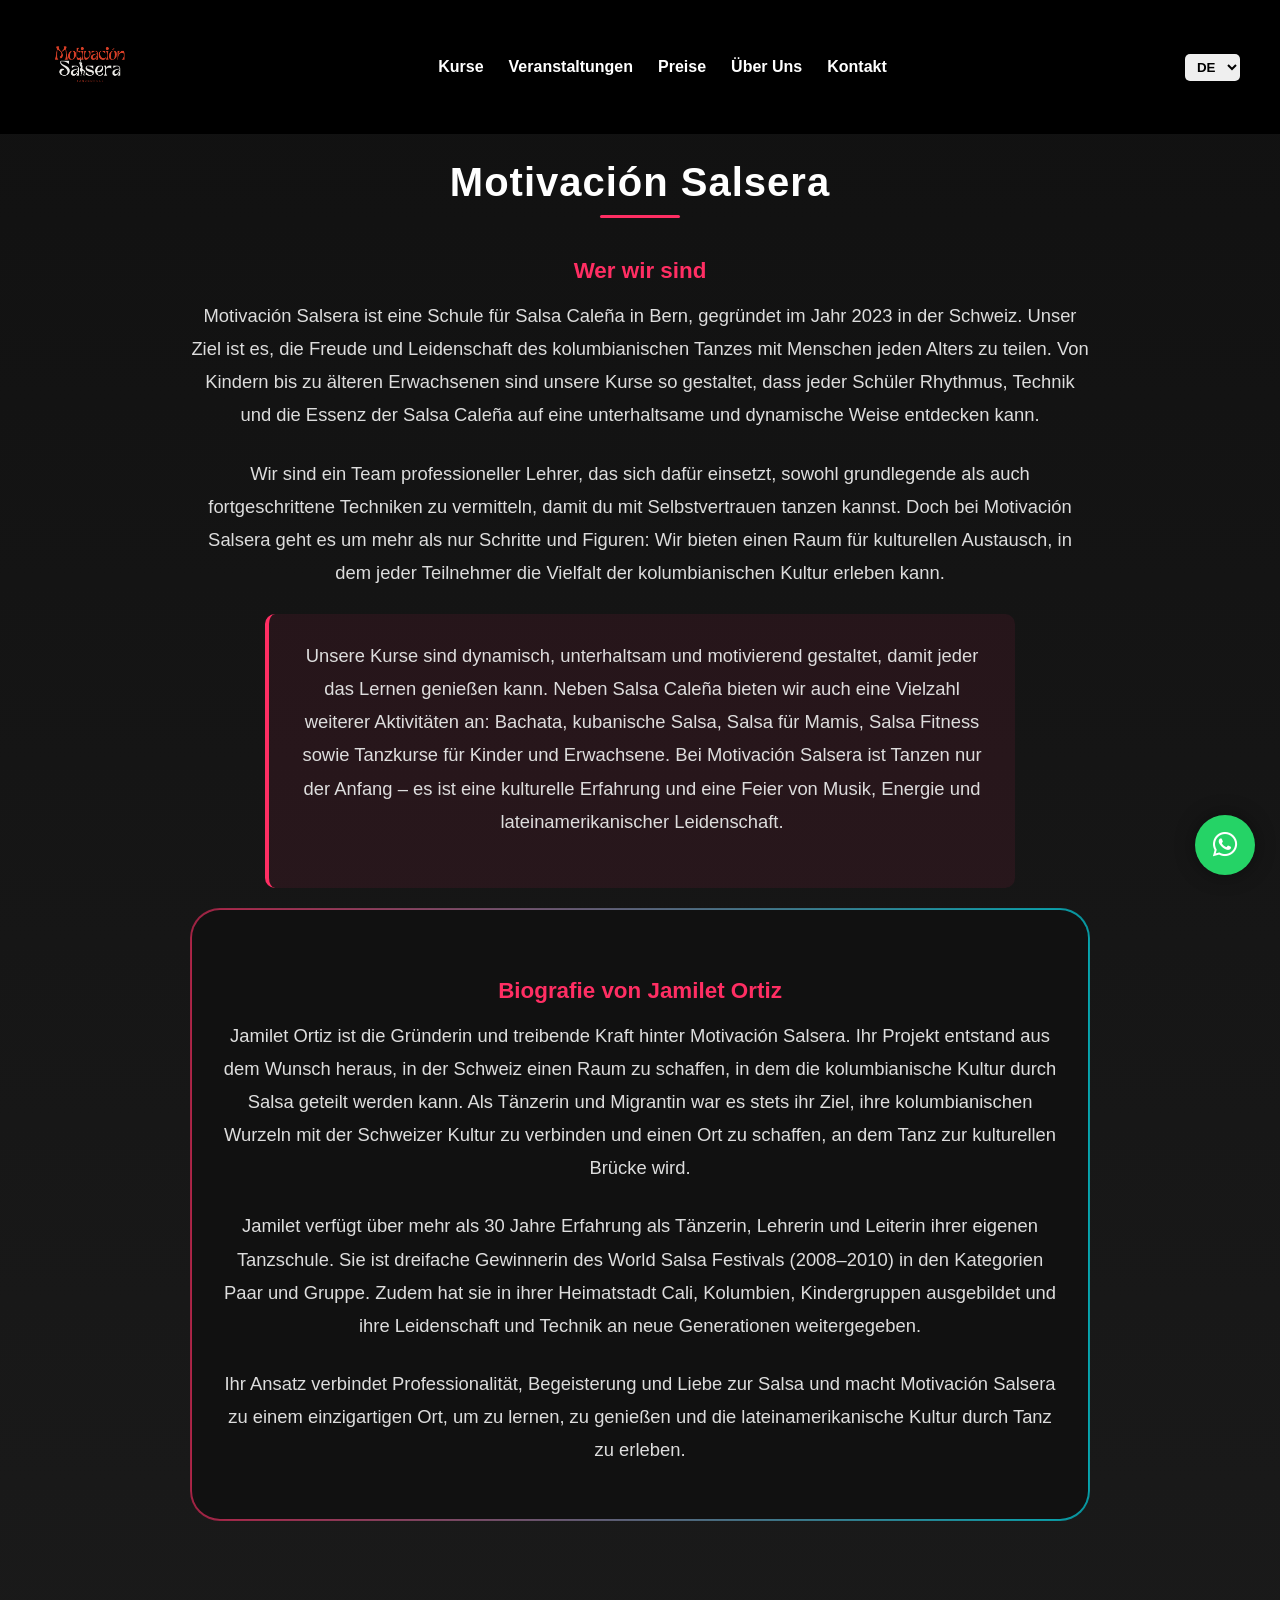
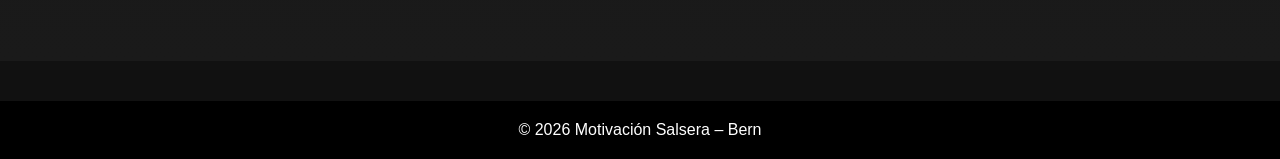
==== about.html @ 29dd73d4 "updates" ====
<!DOCTYPE html>
<html lang="de">

<head>
    <meta charset="UTF-8">
    <meta name="viewport" content="width=device-width, initial-scale=1.0">
    <title>Motivación Salsera | Kolumbianische Salsa in Bern</title>
    <link rel="stylesheet" href="style.css">
    <script defer src="script.js"></script>
    <link href="https://cdnjs.cloudflare.com/ajax/libs/font-awesome/6.5.0/css/all.min.css" rel="stylesheet">
</head>

<body>

    <!-- HEADER / NAVBAR -->
    <header>
        <nav class="navbar">
            <a href="index.html" class="logo">
                <img src="assets/logo.png" alt="Motivación Salsera Logo">
            </a>

            <ul class="nav-links" id="navLinks">
                <li><a href="lessons.html" data-de="Kurse" data-es="Clases">Kurse</a></li>
                <li><a href="events.html" data-de="Veranstaltungen" data-es="Eventos">Veranstaltungen</a></li>
                <li><a href="prices.html" data-de="Preise" data-es="Precios">Preise</a></li>
                <li><a href="about.html" data-de="Über Uns" data-es="Sobre Nosotros">Über Uns</a></li>
                <li><a href="contact.html" data-de="Kontakt" data-es="Contacto">Kontakt</a></li>
                <li class="mobile-lang">
                    <select id="languageSwitcherMobile">
                        <option value="de">DE</option>
                        <option value="es">ES</option>
                    </select>
                </li>
            </ul>

            <div class="nav-right">
                <!-- Desktop Language Switcher -->
                <select id="languageSwitcherDesktop" class="desktop-lang">
                    <option value="de">DE</option>
                    <option value="es">ES</option>
                </select>
                <div class="hamburger" id="hamburger">
                    <span></span>
                    <span></span>
                    <span></span>
                </div>
            </div>
        </nav>
    </header>

    <!-- ABOUT SECTION -->
    <section id="about" class="about-section reveal">
        <div class="about-container">
            <h2 data-de="Motivación Salsera" data-es="Motivación Salsera">
                Motivación Salsera
            </h2>
            <div class="about-line"></div>

            <h3 data-de="Wer wir sind" data-es="Quiénes somos">
                Wer wir sind
            </h3>

            <p data-de="Motivación Salsera ist eine Schule für Salsa Caleña in Bern, gegründet im Jahr 2023 in der Schweiz. Unser Ziel ist es, die Freude und Leidenschaft des kolumbianischen Tanzes mit Menschen jeden Alters zu teilen. Von Kindern bis zu älteren Erwachsenen sind unsere Kurse so gestaltet, dass jeder Schüler Rhythmus, Technik und die Essenz der Salsa Caleña auf eine unterhaltsame und dynamische Weise entdecken kann."
                data-es="Motivación Salsera es una escuela de salsa caleña ubicada en Berna, desde 2023 en Suiza, dedicada a compartir la alegría y la pasión del baile colombiano con personas de todas las edades. Desde niños hasta adultos mayores, nuestras clases están diseñadas para que cada alumno descubra el ritmo, la técnica y la esencia de la salsa caleña de manera divertida y dinámica.">
                Motivación Salsera ist eine Schule für Salsa Caleña in Bern, gegründet im Jahr 2023 in der Schweiz.
                Unser Ziel ist es, die Freude und Leidenschaft des kolumbianischen Tanzes mit Menschen jeden Alters zu
                teilen. Von Kindern bis zu älteren Erwachsenen sind unsere Kurse so gestaltet, dass jeder Schüler
                Rhythmus, Technik und die Essenz der Salsa Caleña auf eine unterhaltsame und dynamische Weise entdecken
                kann.
            </p>

            <p data-de="Wir sind ein Team professioneller Lehrer, das sich dafür einsetzt, sowohl grundlegende als auch fortgeschrittene Techniken zu vermitteln, damit du mit Selbstvertrauen tanzen kannst. Doch bei Motivación Salsera geht es um mehr als nur Schritte und Figuren: Wir bieten einen Raum für kulturellen Austausch, in dem jeder Teilnehmer die Vielfalt der kolumbianischen Kultur erleben kann."
                data-es="Somos un equipo de profesores profesionales, comprometidos con enseñar los fundamentos básicos y avanzados necesarios para bailar salsa con confianza. Pero en Motivación Salsera no solo enseñamos pasos y figuras: ofrecemos un espacio de interacción cultural, donde cada estudiante puede conocer y experimentar un poco de la riqueza de la cultura colombiana.">
                Wir sind ein Team professioneller Lehrer, das sich dafür einsetzt, sowohl grundlegende als auch
                fortgeschrittene Techniken zu vermitteln, damit du mit Selbstvertrauen tanzen kannst. Doch bei
                Motivación Salsera geht es um mehr als nur Schritte und Figuren: Wir bieten einen Raum für kulturellen
                Austausch, in dem jeder Teilnehmer die Vielfalt der kolumbianischen Kultur erleben kann.
            </p>

            <div class="culture-statement">

                <p data-de="Unsere Kurse sind dynamisch, unterhaltsam und motivierend gestaltet, damit jeder das Lernen genießen kann. Neben Salsa Caleña bieten wir auch eine Vielzahl weiterer Aktivitäten an: Bachata, kubanische Salsa, Salsa für Mamis, Salsa Fitness sowie Tanzkurse für Kinder und Erwachsene. Bei Motivación Salsera ist Tanzen nur der Anfang – es ist eine kulturelle Erfahrung und eine Feier von Musik, Energie und lateinamerikanischer Leidenschaft."
                    data-es="Nuestras clases son dinámicas, entretenidas y motivadoras, pensadas para que cada persona disfrute aprendiendo este maravilloso estilo. Además de salsa caleña, ofrecemos una amplia variedad de actividades: bachata, salsa cubana, salsa para mamis, salsa fitness y baile para niños y adultos. En Motivación Salsera, el baile es solo el comienzo: es una experiencia cultural y una celebración de la música, la energía y la pasión latina.">
                    Unsere Kurse sind dynamisch, unterhaltsam und motivierend gestaltet, damit jeder das Lernen genießen
                    kann. Neben Salsa Caleña bieten wir auch eine Vielzahl weiterer Aktivitäten an: Bachata, kubanische
                    Salsa, Salsa für Mamis, Salsa Fitness sowie Tanzkurse für Kinder und Erwachsene. Bei Motivación
                    Salsera ist Tanzen nur der Anfang – es ist eine kulturelle Erfahrung und eine Feier von Musik,
                    Energie und lateinamerikanischer Leidenschaft.
                </p>
            </div>

            <div class="bio-card">

                <h3 data-de="Biografie von Jamilet Ortiz" data-es="Biografía de Jamilet Ortiz">
                    Biografie von Jamilet Ortiz
                </h3>

                <p data-de="Jamilet Ortiz ist die Gründerin und treibende Kraft hinter Motivación Salsera. Ihr Projekt entstand aus dem Wunsch heraus, in der Schweiz einen Raum zu schaffen, in dem die kolumbianische Kultur durch Salsa geteilt werden kann. Als Tänzerin und Migrantin war es stets ihr Ziel, ihre kolumbianischen Wurzeln mit der Schweizer Kultur zu verbinden und einen Ort zu schaffen, an dem Tanz zur kulturellen Brücke wird."
                    data-es="Jamilet Ortiz es la fundadora e impulsora de Motivación Salsera, un proyecto que nació con el deseo de crear un espacio en Suiza donde se pudiera compartir la riqueza de la cultura colombiana a través de la salsa. Como bailarina e inmigrante, su objetivo siempre ha sido conectar y fusionar sus raíces colombianas con la cultura suiza, ofreciendo un lugar donde el baile se convierte en puente cultural.">
                    Jamilet Ortiz ist die Gründerin und treibende Kraft hinter Motivación Salsera. Ihr Projekt entstand
                    aus dem Wunsch heraus, in der Schweiz einen Raum zu schaffen, in dem die kolumbianische Kultur durch
                    Salsa geteilt werden kann. Als Tänzerin und Migrantin war es stets ihr Ziel, ihre kolumbianischen
                    Wurzeln mit der Schweizer Kultur zu verbinden und einen Ort zu schaffen, an dem Tanz zur kulturellen
                    Brücke wird.
                </p>

                <p data-de="Jamilet verfügt über mehr als 30 Jahre Erfahrung als Tänzerin, Lehrerin und Leiterin ihrer eigenen Tanzschule. Sie ist dreifache Gewinnerin des World Salsa Festivals (2008–2010) in den Kategorien Paar und Gruppe. Zudem hat sie in ihrer Heimatstadt Cali, Kolumbien, Kindergruppen ausgebildet und ihre Leidenschaft und Technik an neue Generationen weitergegeben."
                    data-es="Jamilet cuenta con más de 30 años de experiencia como bailarina, profesora y directora de su propia escuela de salsa. Es triple campeona del Festival Mundial de Salsa (2008-2010) en las categorías de pareja y grupal. Su trayectoria también incluye la formación de grupos infantiles en su ciudad natal, Cali, Colombia, donde ha compartido su pasión y técnica con nuevas generaciones de bailarines.">
                    Jamilet verfügt über mehr als 30 Jahre Erfahrung als Tänzerin, Lehrerin und Leiterin ihrer eigenen
                    Tanzschule. Sie ist dreifache Gewinnerin des World Salsa Festivals (2008–2010) in den Kategorien
                    Paar und Gruppe. Zudem hat sie in ihrer Heimatstadt Cali, Kolumbien, Kindergruppen ausgebildet und
                    ihre Leidenschaft und Technik an neue Generationen weitergegeben.
                </p>

                <p data-de="Ihr Ansatz verbindet Professionalität, Begeisterung und Liebe zur Salsa und macht Motivación Salsera zu einem einzigartigen Ort, um zu lernen, zu genießen und die lateinamerikanische Kultur durch Tanz zu erleben."
                    data-es="Su enfoque combina profesionalismo, entusiasmo y amor por la salsa, haciendo de Motivación Salsera un espacio único para aprender, disfrutar y vivir la cultura latina a través del baile.">
                    Ihr Ansatz verbindet Professionalität, Begeisterung und Liebe zur Salsa und macht Motivación Salsera
                    zu einem einzigartigen Ort, um zu lernen, zu genießen und die lateinamerikanische Kultur durch Tanz
                    zu erleben.
                </p>
            </div>
        </div>
    </section>


    <footer>
        <p>© <span id="year"></span> Motivación Salsera – Bern</p>
    </footer>

    <a href="https://wa.me/41790000000" class="floating-whatsapp" target="_blank">
        <i class="fab fa-whatsapp"></i>
    </a>

</body>

</html>
---- style.css ----
/* ============================
   RESET & BASE
============================ */
* {
    margin: 0;
    padding: 0;
    box-sizing: border-box;
    font-family: 'Arial', sans-serif;
}

html {
    scroll-behavior: smooth;
    overflow-x: hidden;
}

body {
    background: #111;
    color: white;
    overflow-x: hidden;
    /* prevent horizontal scroll */
}

/* ============================
   NAVBAR
============================ */
.navbar {
    display: flex;
    justify-content: space-between;
    align-items: center;
    padding: 15px 40px;
    background: black;
    position: fixed;
    width: 100%;
    z-index: 1000;
}

.logo img {
    height: 100px;
}

.nav-links {
    list-style: none;
    display: flex;
    /* desktop */
    gap: 25px;
}

.nav-links a {
    text-decoration: none;
    color: white;
    font-weight: bold;
    transition: 0.3s;
}

.nav-links a:hover {
    color: #ff2e63;
}

.mobile-lang select {
    background: #ff2e63;
    color: white;
    cursor: pointer;
}

/* Desktop visible */
.desktop-lang {
    padding: 5px 8px;
    border-radius: 5px;
    border: none;
    font-weight: bold;
}

/* Hide mobile language on desktop */
.mobile-lang {
    display: none;
}

/* Hamburger menu */
.hamburger {
    display: none;
    flex-direction: column;
    gap: 6px;
    cursor: pointer;
}

.hamburger span {
    width: 25px;
    height: 3px;
    background: white;
    transition: 0.4s;
}

.hamburger.active span:nth-child(1) {
    transform: rotate(45deg) translate(5px, 5px);
}

.hamburger.active span:nth-child(2) {
    opacity: 0;
}

.hamburger.active span:nth-child(3) {
    transform: rotate(-45deg) translate(6px, -6px);
}

/* ============================
   HERO SECTION
============================ */
.hero {
    position: relative;
    min-height: 100vh;
    display: flex;
    flex-direction: column;
    justify-content: center;
    align-items: center;
    text-align: center;
    padding-top: 60px;
    /* navbar space */
}

.hero-video {
    position: absolute;
    top: 50%;
    left: 50%;
    min-width: 100%;
    min-height: 100%;
    height: 120vh;
    width: auto;
    transform: translate(-50%, -50%);
    z-index: -1;
    filter: brightness(0.5);
}

.hero-text-top {
    font-weight: bold;
    text-shadow: 0 0 10px black;
    width: 90%;
    font-size: 2rem;
    margin-bottom: 30px;
}

.hero .btn {
    margin-bottom: 220px;
    background: #ff2e63;
    color: white;
    padding: 12px 30px;
    border-radius: 30px;
    text-decoration: none;
    font-weight: bold;
    transition: 0.3s;
}

.hero .btn:hover {
    background: #ff0040;
}

/* ============================
   SECTIONS & CONTENT
============================ */
.section {
    padding: 100px 20px;
    text-align: center;
}

.dark {
    background: #1c1c1c;
}

.section-content {
    max-width: 900px;
    margin: 60px auto;
    padding: 80px 20px;
    text-align: center;
}

/* ============================
   COURSE CARDS
============================ */
.course-cards {
    display: flex;
    flex-wrap: wrap;
    justify-content: center;
    gap: 30px;
    margin-top: 30px;
}

.course-card {
    background: #1c1c1c;
    padding: 20px;
    border-radius: 15px;
    width: 220px;
    display: flex;
    flex-direction: column;
    align-items: center;
    gap: 15px;
    transition: 0.4s;
    cursor: pointer;
    text-decoration: none;

}

.course-card.active {
    transform: translateY(-5px);
    box-shadow: 0 0 20px #ff2e63, 0 0 40px rgba(255, 46, 99, 0.5);
}

.course-card i {
    color: #ff2e63;
}

.course-description {
    margin-top: 40px;
    font-size: 1.1rem;
    line-height: 1.6;
    color: #ddd;
}
/* Glow animation */
@keyframes glow {
    0%, 33.33%, 100% {
        box-shadow: 0 0 0px #ff2e63, 0 0 0px rgba(255, 46, 99, 0);
        transform: translateY(0);
    }
    16.66% {
        box-shadow: 0 0 20px #ff2e63, 0 0 40px rgba(255, 46, 99, 0.5);
        transform: translateY(-5px);
    }
}

/* Apply glow to all cards */
.course-card {
    animation: glow 9s infinite; /* 3 cards × 3s per glow */
}

/* Stagger the animation for each card */
.course-card:nth-child(1) {
    animation-delay: 0s;
}

.course-card:nth-child(2) {
    animation-delay: 3s;
}

.course-card:nth-child(3) {
    animation-delay: 6s;
}

/* Apply glow to all cards */
.course-card {
    animation: glow 5s infinite;
}

/* Stagger the animation for each card */
.course-card:nth-child(1) {
    animation-delay: 0s;
}

.course-card:nth-child(2) {
    animation-delay: 1.5s;
}

.course-card:nth-child(3) {
    animation-delay: 3s;
}
/* ============================
   FLYER MODAL
============================ */
#workshops h2 {
    margin-bottom: 40px;
}

.flyer-container {
    margin-bottom: 30px;
}

.flyer {
    width: 300px;
    max-width: 90%;
    border-radius: 10px;
    cursor: pointer;
    transition: 0.4s;
    box-shadow: 0 10px 30px rgba(0, 0, 0, 0.5);
}

.flyer:hover {
    transform: scale(1.05);
    box-shadow: 0 0 25px #ff2e63, 0 0 50px rgba(255, 46, 99, 0.6);
}

.flyer-modal {
    display: none;
    position: fixed;
    z-index: 2000;
    top: 0;
    left: 0;
    width: 100%;
    height: 100%;
    background: rgba(0, 0, 0, 0.9);
    padding-top: 60px;
}

.modal-content {
    margin: auto;
    display: block;
    max-width: 80%;
    max-height: 80vh;
    border-radius: 10px;
}

.close-modal {
    position: absolute;
    top: 30px;
    right: 50px;
    color: white;
    font-size: 40px;
    cursor: pointer;
}

/* ============================
   GLOW BUTTON
============================ */
/* ============================
   GLOW BUTTON
============================ */
.glow-btn {
    background: #ff2e63;
    color: white;
    font-weight: bold;
    padding: 12px 30px;
    border-radius: 30px;
    text-decoration: none;
    display: inline-block;
    box-shadow: 0 0 10px #ff2e63;
    transition: 0.3s;
}

.glow-btn:hover {
    box-shadow: 0 0 20px #ff2e63, 0 0 30px #ff2e63;
    transform: translateY(-2px);
}



/* ============================
   ABOUT SECTION UPGRADE
============================ */

.about-section {
    background: linear-gradient(180deg, #111 0%, #1a1a1a 100%);
    padding: 120px 20px;
    margin: 40px auto;
}

.about-container {
    max-width: 900px;
    margin: 0 auto;
    text-align: center;
}

/* Main title */
.about-section h2 {
    font-size: 2.5rem;
    margin-bottom: 10px;
    letter-spacing: 1px;
}

/* Subtitle */
.about-section h3 {
    font-size: 1.4rem;
    margin: 40px 0 15px;
    color: #ff2e63;
}

/* Divider line */
.about-line {
    width: 80px;
    height: 3px;
    background: #ff2e63;
    margin: 0 auto 40px auto;
    border-radius: 3px;
}

/* Paragraphs */
.about-section p {
    font-size: 1.15rem;
    line-height: 1.8;
    color: #ddd;
    margin-bottom: 25px;
}

/* Highlight box (culture / important text) */
.culture-statement {
    background: rgba(255, 46, 99, 0.08);
    border-left: 4px solid #ff2e63;
    padding: 25px 30px;
    border-radius: 10px;
    font-size: 1.2rem;
    line-height: 1.6;
    color: white;
    max-width: 750px;
    margin: 50px auto;
    transition: 0.3s ease;
}

.culture-statement:hover {
    background: rgba(255, 46, 99, 0.15);
    transform: translateY(-3px);
}


.bio-card {
    position: relative;
    background: #111;
    border-radius: 30px;
    margin: 20px auto;
    padding: 30px;
    overflow: hidden;
    z-index: 1;
    color: white;
    transition: transform 0.3s ease;
}

.bio-card::before {
    content: "";
    position: absolute;
    top: -2px;
    left: -2px;
    right: -2px;
    bottom: -2px;
    background: linear-gradient(
        270deg,
        #ff2e63,
        #ff0040,
        #ff8c00,
        #00f0ff,
        #ff2e63
    );
    background-size: 400% 400%;
    z-index: -1;
    border-radius: 32px;
    filter: blur(8px);
    animation: glowMove 4s linear infinite;
}

.bio-card::after {
    content: "";
    position: absolute;
    top: 2px;
    left: 2px;
    right: 2px;
    bottom: 2px;
    background: #111;
    border-radius: 28px;
    z-index: 0;
}

/* Inner content stays on top */
.bio-card > * {
    position: relative;
    z-index: 1;
}

@keyframes glowMove {
    0% { background-position: 0% 50%; }
    50% { background-position: 100% 50%; }
    100% { background-position: 0% 50%; }
}

.bio-card:hover {
    transform: translateY(-3px);
}

/* Inner fill */
.bio-card::after::after {
    content: "";
    position: absolute;
    inset: 2px;
    border-radius: 30px;
    background: #111;
}

/* Animation */
@keyframes glowMove {
    0% { background-position: 0% 50%; }
    100% { background-position: 400% 50%; }
}



.about-line {
    width: 80px;
    height: 3px;
    background: #ff2e63;
    margin: 0 auto 40px auto;
    border-radius: 3px;
}

.about-text {
    font-size: 1.15rem;
    line-height: 1.8;
    color: #ddd;
    margin-bottom: 50px;
}

/* Culture statement highlight */
.culture-statement {
    background: rgba(255, 46, 99, 0.08);
    border-left: 4px solid #ff2e63;
    padding: 25px 30px;
    border-radius: 10px;
    font-size: 1.2rem;
    font-weight: 500;
    line-height: 1.6;
    color: white;
    max-width: 750px;
    margin: 0 auto;
    transition: 0.3s ease;
}

.culture-statement:hover {
    background: rgba(255, 46, 99, 0.15);
    transform: translateY(-3px);
}

/* ============================
   SOCIAL & WHATSAPP
============================ */
.social-contact {
    display: flex;
    flex-wrap: wrap;
    justify-content: center;
    align-items: center;
    gap: 20px 40px;
    margin: 40px auto;
    text-align: center;
}

.social-contact p {
    font-size: 1.1rem;
    font-weight: 500;
    color: #ff2e63;
    margin: 0;
}

.social-contact a.big-icon {
    font-size: 40px;
    display: flex;
    align-items: center;
    justify-content: center;
    width: 60px;
    height: 60px;
    border-radius: 50%;
    text-decoration: none;
    transition: 0.3s;
}

.social-contact a.whatsapp.big-icon {
    background: #25D366;
    color: white;
}

.social-contact a.instagram.big-icon {
    background: #E1306C;
    color: white;
}

.social-contact a.big-icon:hover {
    transform: scale(1.2);
}

.floating-whatsapp {
    position: fixed;
    bottom: 25px;
    right: 25px;
    background: #25D366;
    color: white;
    font-size: 28px;
    width: 60px;
    height: 60px;
    border-radius: 50%;
    display: flex;
    justify-content: center;
    align-items: center;
    text-decoration: none;
    box-shadow: 0 0 20px rgba(0, 0, 0, 0.4);
    z-index: 3000;
    transition: 0.3s;
}

.floating-whatsapp:hover {
    transform: scale(1.1);
    box-shadow: 0 0 25px #25D366;
}

/* ============================
   FOOTER
============================ */
footer {
    padding: 20px;
    text-align: center;
    background: black;
}

/* ============================
   NAV RIGHT (DESKTOP DEFAULT)
============================ */
.nav-right {
    display: flex;
    align-items: center;
    gap: 15px;
}

#languageSwitcher {
    padding: 5px 8px;
    border-radius: 5px;
    border: none;
    font-weight: bold;
}

/* Hide mobile language item on desktop */
.mobile-lang {
    display: none;
    margin-top: 20px;
    text-align: center;
}

.mobile-lang select {
    padding: 8px 12px;
    border-radius: 6px;
    border: none;
    font-weight: bold;
}

/* ============================
   MOBILE MENU
============================ */
@media (max-width: 900px) {

    /* Navbar padding */
    .navbar {
        padding: 15px 20px;
    }

    /* Smaller logo */
    .logo img {
        height: 60px;
    }

    /* Show hamburger */
    .hamburger {
        display: flex;
        z-index: 1100;
    }

    .desktop-lang {
        display: none;
    }

    /* Show mobile language inside menu */
    .mobile-lang {
        display: block;
        margin-top: 20px;
        text-align: center;
    }

    /* Hide desktop nav links */
    .nav-links {
        display: none;
        flex-direction: column;
        width: 100%;
        background: black;
        position: fixed;
        top: 60px;
        left: 0;
        z-index: 1000;
        padding: 20px 0;
        max-height: calc(100vh - 60px);
        overflow-y: auto;
    }

    /* Show nav when active */
    .nav-links.active {
        display: flex;
    }

    /* Menu items */
    .nav-links li {
        padding: 15px 0;
        text-align: center;
        margin: 0;
    }

    /* Show mobile language switcher inside menu */
    .mobile-lang {
        display: block;
    }

    /* Slightly smaller select on mobile */
    .desktop-lang,
    .mobile-lang select {
        padding: 5px 8px;
        border-radius: 5px;
        border: none;
        font-weight: bold;
    }

    /* Adjust spacing right side */
    .nav-right {
        gap: 10px;
    }

    /* Hero text smaller (kept from your original mobile block) */
    .hero-text-top {
        font-size: 1.5rem;
    }
}

/* Smaller course cards for narrow screens */
@media (max-width: 800px) {
    .course-cards {
        flex-direction: column;
        align-items: center;
        gap: 20px;
    }

    .course-card {
        width: 80%;
    }
}

/* Social icons stacked on narrowest screens */
@media (max-width: 600px) {
    .social-contact {
        flex-direction: column;
        gap: 15px;
    }

    .social-contact a.big-icon {
        width: 50px;
        height: 50px;
        font-size: 30px;
    }
}


/* ============================
   PRICES PAGE
============================ */

/* Container for all course cards */
.cards-container {
    display: flex;
    flex-wrap: wrap;
    justify-content: center;
    gap: 30px;
    margin: 120px auto;
    max-width: 1200px;
}

/* Individual course cards */
.course-card {
    background: #1c1c1c;
    padding: 30px 20px;
    border-radius: 20px;
    width: 300px;
    transition: 0.4s;
    text-align: center;
    color: white;
    box-shadow: 0 0 10px rgba(255,46,99,0.2);
}

.course-card:hover {
    transform: translateY(-5px);
    box-shadow: 0 0 20px #ff2e63, 0 0 40px rgba(255,46,99,0.4);
}

/* Course titles */
.course-card h2 {
    font-size: 1.25rem;
    font-weight: bold;
    margin-bottom: 25px;
    color: #ff2e63;
}

/* Price list inside cards */
.price-list {
    display: flex;
    flex-direction: column;
    gap: 12px;
    text-align: left;
}

.price-item {
    font-size: 1rem;
    display: flex;
    justify-content: space-between;
    padding: 10px 15px;
    border-radius: 10px;
    background: rgba(255, 46, 99, 0.05);
    transition: 0.3s;
}

.price-item span {
    font-weight: 600;
}

.price-item:hover {
    background: rgba(255, 46, 99, 0.15);
    transform: translateX(3px);
}

/* Responsive adjustments */
@media (max-width: 800px) {
    .cards-container {
        flex-direction: column;
        align-items: center;
        gap: 20px;
    }

    .course-card {
        width: 90%;
    }
}
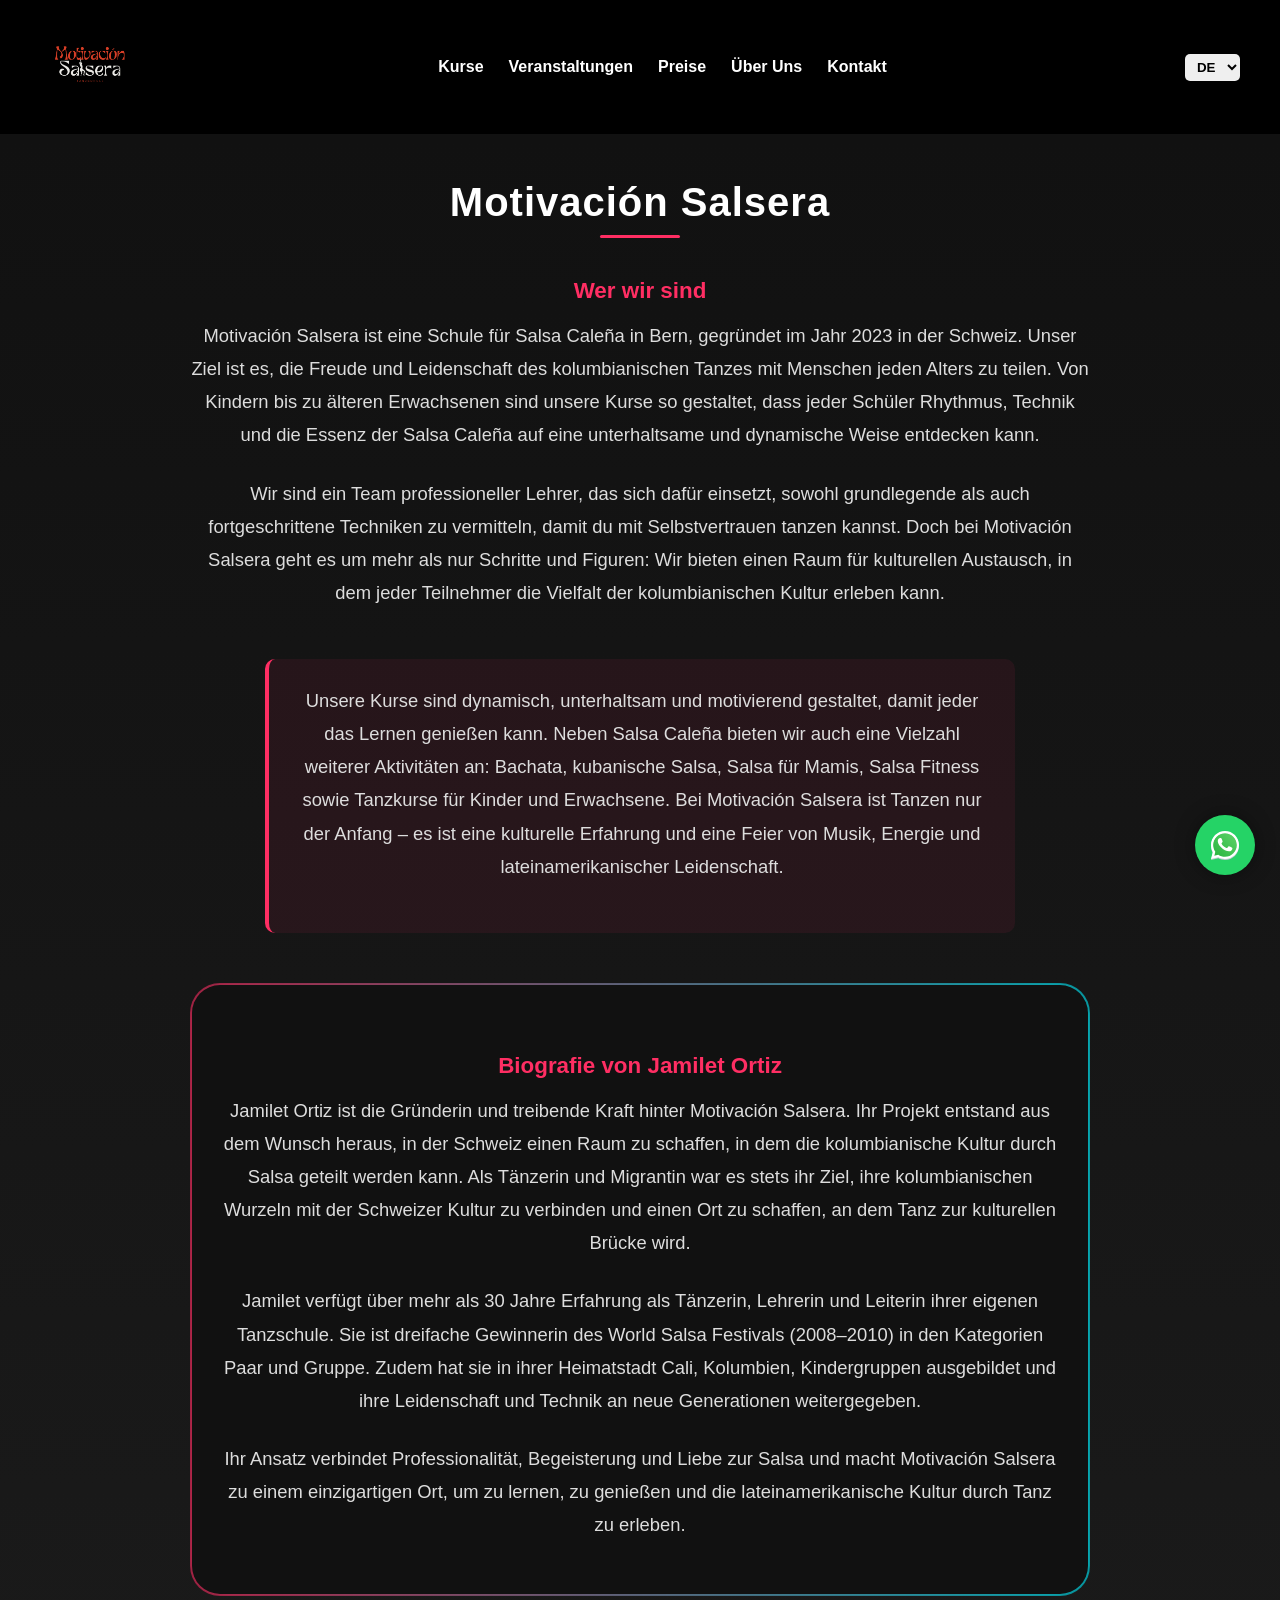
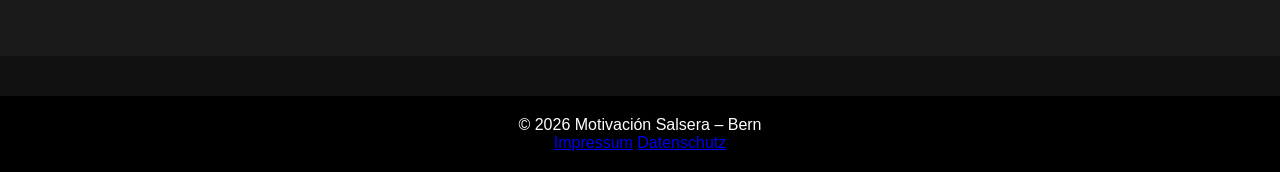
==== commit 084e4df6: "language improvements" ====
--- a/about.html
+++ b/about.html
@@ -7,7 +7,6 @@
     <title>Motivación Salsera | Kolumbianische Salsa in Bern</title>
     <link rel="stylesheet" href="style.css">
     <script defer src="script.js"></script>
-    <link href="https://cdnjs.cloudflare.com/ajax/libs/font-awesome/6.5.0/css/all.min.css" rel="stylesheet">
 </head>
 
 <body>
@@ -125,10 +124,20 @@
 
     <footer>
         <p>© <span id="year"></span> Motivación Salsera – Bern</p>
+        <p>
+            <a href="impressum.html" data-de="Impressum" data-es="Aviso legal">
+                Impressum
+            </a>
+            <a href="datenschutz.html" data-de="Datenschutz" data-es="Política de privacidad">
+                Datenschutz
+            </a>
+        </p>
+
     </footer>
 
-    <a href="https://wa.me/41790000000" class="floating-whatsapp" target="_blank">
-        <i class="fab fa-whatsapp"></i>
+    <a href="https://wa.me/41790000000" class="floating-whatsapp" target="_blank" rel="noopener noreferrer"
+        aria-label="WhatsApp">
+        <img src="assets/icons/whatsapp.svg" alt="">
     </a>
 
 </body>
--- a/style.css
+++ b/style.css
@@ -1,5 +1,22 @@
 /* ============================
-   RESET & BASE
+   1. VARIABLES
+============================ */
+:root {
+    --color-bg: #111;
+    --color-card: #1c1c1c;
+    --color-primary: #ff2e63;
+    --color-primary-hover: #ff0040;
+    --color-text: #fff;
+    --color-muted: #ddd;
+
+    --radius: 10px;
+    --radius-lg: 20px;
+
+    --transition: 0.3s ease;
+}
+
+/* ============================
+   2. RESET & BASE
 ============================ */
 * {
     margin: 0;
@@ -14,17 +31,18 @@
 }
 
 body {
-    background: #111;
-    color: white;
+    background: var(--color-bg);
+    color: var(--color-text);
     overflow-x: hidden;
-    /* prevent horizontal scroll */
-}
-
-/* ============================
-   NAVBAR
+    padding-top: 100px;
+}
+
+/* ============================
+   3. NAVBAR
 ============================ */
 .navbar {
     display: flex;
+    top: 0;
     justify-content: space-between;
     align-items: center;
     padding: 15px 40px;
@@ -41,28 +59,20 @@
 .nav-links {
     list-style: none;
     display: flex;
-    /* desktop */
     gap: 25px;
 }
 
 .nav-links a {
     text-decoration: none;
-    color: white;
+    color: var(--color-text);
     font-weight: bold;
-    transition: 0.3s;
+    transition: var(--transition);
 }
 
 .nav-links a:hover {
-    color: #ff2e63;
-}
-
-.mobile-lang select {
-    background: #ff2e63;
-    color: white;
-    cursor: pointer;
-}
-
-/* Desktop visible */
+    color: var(--color-primary);
+}
+
 .desktop-lang {
     padding: 5px 8px;
     border-radius: 5px;
@@ -70,17 +80,26 @@
     font-weight: bold;
 }
 
-/* Hide mobile language on desktop */
+.mobile-lang select,
+#languageSwitcher {
+    padding: 5px 8px;
+    border-radius: 5px;
+    border: none;
+    font-weight: bold;
+    cursor: pointer;
+}
+
 .mobile-lang {
     display: none;
 }
 
-/* Hamburger menu */
+/* Hamburger */
 .hamburger {
     display: none;
     flex-direction: column;
     gap: 6px;
     cursor: pointer;
+    z-index: 1100;
 }
 
 .hamburger span {
@@ -102,8 +121,14 @@
     transform: rotate(-45deg) translate(6px, -6px);
 }
 
-/* ============================
-   HERO SECTION
+.nav-right {
+    display: flex;
+    align-items: center;
+    gap: 15px;
+}
+
+/* ============================
+   4. HERO SECTION
 ============================ */
 .hero {
     position: relative;
@@ -114,7 +139,6 @@
     align-items: center;
     text-align: center;
     padding-top: 60px;
-    /* navbar space */
 }
 
 .hero-video {
@@ -140,29 +164,29 @@
 
 .hero .btn {
     margin-bottom: 220px;
-    background: #ff2e63;
-    color: white;
+    background: var(--color-primary);
+    color: var(--color-text);
     padding: 12px 30px;
     border-radius: 30px;
     text-decoration: none;
     font-weight: bold;
-    transition: 0.3s;
+    transition: var(--transition);
 }
 
 .hero .btn:hover {
-    background: #ff0040;
-}
-
-/* ============================
-   SECTIONS & CONTENT
+    background: var(--color-primary-hover);
+}
+
+/* ============================
+   5. SECTIONS & CONTENT
 ============================ */
 .section {
-    padding: 100px 20px;
+    padding: 60px 20px;
     text-align: center;
 }
 
 .dark {
-    background: #1c1c1c;
+    background: var(--color-card);
 }
 
 .section-content {
@@ -173,7 +197,7 @@
 }
 
 /* ============================
-   COURSE CARDS
+   6. COURSE CARDS
 ============================ */
 .course-cards {
     display: flex;
@@ -184,89 +208,196 @@
 }
 
 .course-card {
-    background: #1c1c1c;
+    background: var(--color-card);
     padding: 20px;
-    border-radius: 15px;
-    width: 220px;
+    border-radius: var(--radius-lg);
+    width: 300px;
     display: flex;
     flex-direction: column;
     align-items: center;
     gap: 15px;
-    transition: 0.4s;
+    text-align: center;
+    text-decoration: none;
+    color: var(--color-text);
+    transition: var(--transition);
     cursor: pointer;
-    text-decoration: none;
-
-}
-
+    box-shadow: 0 0 10px rgba(255, 46, 99, 0.2);
+    animation: glow 5s infinite;
+}
+
+.course-card:nth-child(1) {
+    animation-delay: 0s;
+}
+
+.course-card:nth-child(2) {
+    animation-delay: 1.5s;
+}
+
+.course-card:nth-child(3) {
+    animation-delay: 3s;
+}
+
+.course-card i {
+    color: var(--color-primary);
+}
+
+.course-card:hover,
 .course-card.active {
     transform: translateY(-5px);
-    box-shadow: 0 0 20px #ff2e63, 0 0 40px rgba(255, 46, 99, 0.5);
-}
-
-.course-card i {
-    color: #ff2e63;
+    box-shadow: 0 0 20px var(--color-primary), 0 0 40px rgba(255, 46, 99, 0.4);
 }
 
 .course-description {
     margin-top: 40px;
     font-size: 1.1rem;
     line-height: 1.6;
-    color: #ddd;
-}
+    color: var(--color-muted);
+}
+
 /* Glow animation */
 @keyframes glow {
-    0%, 33.33%, 100% {
-        box-shadow: 0 0 0px #ff2e63, 0 0 0px rgba(255, 46, 99, 0);
+
+    0%,
+    33.33%,
+    100% {
+        box-shadow: 0 0 0 var(--color-primary), 0 0 0 rgba(255, 46, 99, 0);
         transform: translateY(0);
     }
+
     16.66% {
-        box-shadow: 0 0 20px #ff2e63, 0 0 40px rgba(255, 46, 99, 0.5);
+        box-shadow: 0 0 20px var(--color-primary), 0 0 40px rgba(255, 46, 99, 0.5);
         transform: translateY(-5px);
     }
 }
 
-/* Apply glow to all cards */
-.course-card {
-    animation: glow 9s infinite; /* 3 cards × 3s per glow */
-}
-
-/* Stagger the animation for each card */
-.course-card:nth-child(1) {
-    animation-delay: 0s;
-}
-
-.course-card:nth-child(2) {
-    animation-delay: 3s;
-}
-
-.course-card:nth-child(3) {
-    animation-delay: 6s;
-}
-
-/* Apply glow to all cards */
-.course-card {
-    animation: glow 5s infinite;
-}
-
-/* Stagger the animation for each card */
-.course-card:nth-child(1) {
-    animation-delay: 0s;
-}
-
-.course-card:nth-child(2) {
-    animation-delay: 1.5s;
-}
-
-.course-card:nth-child(3) {
-    animation-delay: 3s;
-}
-/* ============================
-   FLYER MODAL
-============================ */
-#workshops h2 {
-    margin-bottom: 40px;
-}
-
+/* ============================
+   SVG
+============================ */
+
+.course-icon {
+    width: 55px;
+    height: 55px;
+    object-fit: contain;
+    filter: invert(29%) sepia(94%) saturate(3735%) hue-rotate(326deg) brightness(101%) contrast(101%);
+}
+
+.floating-whatsapp img {
+    width: 32px;
+    height: 32px;
+    object-fit: contain;
+}
+
+
+/* ============================
+   PRICES PAGE SPECIFIC
+============================ */
+/* Prices Section */
+section.prices {
+    padding: 100px 20px;
+    background: #111;
+    text-align: center;
+}
+
+section.prices h1 {
+    font-size: 2.5rem;
+    margin-bottom: 50px;
+    color: #ff2e63;
+}
+
+/* Grid layout for cards */
+.prices-grid {
+    display: grid;
+    grid-template-columns: repeat(auto-fit, minmax(280px, 1fr));
+    gap: 40px;
+    max-width: 1200px;
+    margin: 0 auto;
+}
+
+/* Price Card */
+.price-card {
+    background: #1c1c1c;
+    border-radius: 20px;
+    padding: 30px 25px;
+    position: relative;
+    overflow: hidden;
+    transition: transform 0.3s, box-shadow 0.3s;
+    display: flex;
+    flex-direction: column;
+    justify-content: space-between;
+}
+
+.price-card:hover {
+    transform: translateY(-10px);
+    box-shadow: 0 10px 30px rgba(255, 46, 99, 0.5);
+}
+
+/* Accent line at top */
+.price-card::before {
+    content: '';
+    position: absolute;
+    top: 0;
+    left: 0;
+    width: 100%;
+    height: 6px;
+    background: linear-gradient(90deg, #ff2e63, #ff0040, #ff8c00);
+    border-radius: 20px 20px 0 0;
+}
+
+/* Highlighted "Best Value" card */
+.price-card.best {
+    border: 2px solid #ff2e63;
+    box-shadow: 0 10px 30px rgba(255, 46, 99, 0.5);
+    transform: scale(1.05);
+}
+
+/* Card Title */
+.price-card h2 {
+    font-size: 1.3rem;
+    margin-bottom: 20px;
+    color: #fff;
+}
+
+/* Prices List */
+.price-list {
+    list-style: none;
+    padding: 0;
+    margin: 20px 0 0 0;
+    display: flex;
+    flex-direction: column;
+    gap: 12px;
+}
+
+.price-item {
+    font-size: 1rem;
+    display: flex;
+    justify-content: space-between;
+    padding: 10px 15px;
+    border-radius: 10px;
+    background: rgba(255, 46, 99, 0.05);
+    transition: 0.3s;
+}
+
+.price-item:hover {
+    background: rgba(255, 46, 99, 0.15);
+    transform: translateX(3px);
+}
+
+/* Price emphasis */
+.price-item span {
+    font-weight: 600;
+}
+
+/* Responsive adjustments */
+@media (max-width: 900px) {
+    .prices-grid {
+        gap: 20px;
+    }
+}
+
+
+/* ============================
+   7. FLYER MODAL
+============================ */
 .flyer-container {
     margin-bottom: 30px;
 }
@@ -274,15 +405,15 @@
 .flyer {
     width: 300px;
     max-width: 90%;
-    border-radius: 10px;
+    border-radius: var(--radius);
     cursor: pointer;
-    transition: 0.4s;
+    transition: var(--transition);
     box-shadow: 0 10px 30px rgba(0, 0, 0, 0.5);
 }
 
 .flyer:hover {
     transform: scale(1.05);
-    box-shadow: 0 0 25px #ff2e63, 0 0 50px rgba(255, 46, 99, 0.6);
+    box-shadow: 0 0 25px var(--color-primary), 0 0 50px rgba(255, 46, 99, 0.6);
 }
 
 .flyer-modal {
@@ -302,7 +433,7 @@
     display: block;
     max-width: 80%;
     max-height: 80vh;
-    border-radius: 10px;
+    border-radius: var(--radius);
 }
 
 .close-modal {
@@ -315,37 +446,31 @@
 }
 
 /* ============================
-   GLOW BUTTON
-============================ */
-/* ============================
-   GLOW BUTTON
+   8. GLOW BUTTON
 ============================ */
 .glow-btn {
-    background: #ff2e63;
-    color: white;
+    background: var(--color-primary);
+    color: var(--color-text);
     font-weight: bold;
     padding: 12px 30px;
     border-radius: 30px;
     text-decoration: none;
     display: inline-block;
-    box-shadow: 0 0 10px #ff2e63;
-    transition: 0.3s;
+    box-shadow: 0 0 10px var(--color-primary);
+    transition: var(--transition);
 }
 
 .glow-btn:hover {
-    box-shadow: 0 0 20px #ff2e63, 0 0 30px #ff2e63;
+    box-shadow: 0 0 20px var(--color-primary), 0 0 30px var(--color-primary);
     transform: translateY(-2px);
 }
 
-
-
-/* ============================
-   ABOUT SECTION UPGRADE
-============================ */
-
+/* ============================
+   9. ABOUT SECTION
+============================ */
 .about-section {
     background: linear-gradient(180deg, #111 0%, #1a1a1a 100%);
-    padding: 120px 20px;
+    padding: 40px 20px;
     margin: 40px auto;
 }
 
@@ -355,49 +480,45 @@
     text-align: center;
 }
 
-/* Main title */
 .about-section h2 {
     font-size: 2.5rem;
     margin-bottom: 10px;
     letter-spacing: 1px;
 }
 
-/* Subtitle */
 .about-section h3 {
     font-size: 1.4rem;
     margin: 40px 0 15px;
-    color: #ff2e63;
-}
-
-/* Divider line */
+    color: var(--color-primary);
+}
+
 .about-line {
     width: 80px;
     height: 3px;
-    background: #ff2e63;
+    background: var(--color-primary);
     margin: 0 auto 40px auto;
     border-radius: 3px;
 }
 
-/* Paragraphs */
+.about-text,
 .about-section p {
     font-size: 1.15rem;
     line-height: 1.8;
-    color: #ddd;
+    color: var(--color-muted);
     margin-bottom: 25px;
 }
 
-/* Highlight box (culture / important text) */
 .culture-statement {
     background: rgba(255, 46, 99, 0.08);
-    border-left: 4px solid #ff2e63;
+    border-left: 4px solid var(--color-primary);
     padding: 25px 30px;
-    border-radius: 10px;
+    border-radius: var(--radius);
     font-size: 1.2rem;
     line-height: 1.6;
-    color: white;
+    color: var(--color-text);
     max-width: 750px;
     margin: 50px auto;
-    transition: 0.3s ease;
+    transition: var(--transition);
 }
 
 .culture-statement:hover {
@@ -405,17 +526,16 @@
     transform: translateY(-3px);
 }
 
-
+/* BIO CARDS */
 .bio-card {
     position: relative;
-    background: #111;
+    background: var(--color-bg);
     border-radius: 30px;
     margin: 20px auto;
     padding: 30px;
     overflow: hidden;
     z-index: 1;
-    color: white;
-    transition: transform 0.3s ease;
+    transition: var(--transition);
 }
 
 .bio-card::before {
@@ -425,14 +545,7 @@
     left: -2px;
     right: -2px;
     bottom: -2px;
-    background: linear-gradient(
-        270deg,
-        #ff2e63,
-        #ff0040,
-        #ff8c00,
-        #00f0ff,
-        #ff2e63
-    );
+    background: linear-gradient(270deg, var(--color-primary), #ff0040, #ff8c00, #00f0ff, var(--color-primary));
     background-size: 400% 400%;
     z-index: -1;
     border-radius: 32px;
@@ -447,81 +560,36 @@
     left: 2px;
     right: 2px;
     bottom: 2px;
-    background: #111;
+    background: var(--color-bg);
     border-radius: 28px;
     z-index: 0;
 }
 
-/* Inner content stays on top */
-.bio-card > * {
+.bio-card>* {
     position: relative;
     z-index: 1;
 }
 
-@keyframes glowMove {
-    0% { background-position: 0% 50%; }
-    50% { background-position: 100% 50%; }
-    100% { background-position: 0% 50%; }
-}
-
 .bio-card:hover {
     transform: translateY(-3px);
 }
 
-/* Inner fill */
-.bio-card::after::after {
-    content: "";
-    position: absolute;
-    inset: 2px;
-    border-radius: 30px;
-    background: #111;
-}
-
-/* Animation */
 @keyframes glowMove {
-    0% { background-position: 0% 50%; }
-    100% { background-position: 400% 50%; }
-}
-
-
-
-.about-line {
-    width: 80px;
-    height: 3px;
-    background: #ff2e63;
-    margin: 0 auto 40px auto;
-    border-radius: 3px;
-}
-
-.about-text {
-    font-size: 1.15rem;
-    line-height: 1.8;
-    color: #ddd;
-    margin-bottom: 50px;
-}
-
-/* Culture statement highlight */
-.culture-statement {
-    background: rgba(255, 46, 99, 0.08);
-    border-left: 4px solid #ff2e63;
-    padding: 25px 30px;
-    border-radius: 10px;
-    font-size: 1.2rem;
-    font-weight: 500;
-    line-height: 1.6;
-    color: white;
-    max-width: 750px;
-    margin: 0 auto;
-    transition: 0.3s ease;
-}
-
-.culture-statement:hover {
-    background: rgba(255, 46, 99, 0.15);
-    transform: translateY(-3px);
-}
-
-/* ============================
-   SOCIAL & WHATSAPP
+    0% {
+        background-position: 0% 50%;
+    }
+
+    50% {
+        background-position: 100% 50%;
+    }
+
+    100% {
+        background-position: 0% 50%;
+    }
+}
+
+/* ============================
+   10. SOCIAL & WHATSAPP
 ============================ */
 .social-contact {
     display: flex;
@@ -530,14 +598,12 @@
     align-items: center;
     gap: 20px 40px;
     margin: 40px auto;
-    text-align: center;
 }
 
 .social-contact p {
     font-size: 1.1rem;
     font-weight: 500;
-    color: #ff2e63;
-    margin: 0;
+    color: var(--color-primary);
 }
 
 .social-contact a.big-icon {
@@ -549,7 +615,7 @@
     height: 60px;
     border-radius: 50%;
     text-decoration: none;
-    transition: 0.3s;
+    transition: var(--transition);
 }
 
 .social-contact a.whatsapp.big-icon {
@@ -582,7 +648,7 @@
     text-decoration: none;
     box-shadow: 0 0 20px rgba(0, 0, 0, 0.4);
     z-index: 3000;
-    transition: 0.3s;
+    transition: var(--transition);
 }
 
 .floating-whatsapp:hover {
@@ -591,7 +657,7 @@
 }
 
 /* ============================
-   FOOTER
+   11. FOOTER
 ============================ */
 footer {
     padding: 20px;
@@ -600,68 +666,31 @@
 }
 
 /* ============================
-   NAV RIGHT (DESKTOP DEFAULT)
-============================ */
-.nav-right {
-    display: flex;
-    align-items: center;
-    gap: 15px;
-}
-
-#languageSwitcher {
-    padding: 5px 8px;
-    border-radius: 5px;
-    border: none;
-    font-weight: bold;
-}
-
-/* Hide mobile language item on desktop */
-.mobile-lang {
-    display: none;
-    margin-top: 20px;
-    text-align: center;
-}
-
-.mobile-lang select {
-    padding: 8px 12px;
-    border-radius: 6px;
-    border: none;
-    font-weight: bold;
-}
-
-/* ============================
-   MOBILE MENU
+   12. MOBILE & RESPONSIVE
 ============================ */
 @media (max-width: 900px) {
-
-    /* Navbar padding */
     .navbar {
         padding: 15px 20px;
     }
 
-    /* Smaller logo */
     .logo img {
         height: 60px;
     }
 
-    /* Show hamburger */
     .hamburger {
         display: flex;
-        z-index: 1100;
     }
 
     .desktop-lang {
         display: none;
     }
 
-    /* Show mobile language inside menu */
     .mobile-lang {
         display: block;
         margin-top: 20px;
         text-align: center;
     }
 
-    /* Hide desktop nav links */
     .nav-links {
         display: none;
         flex-direction: column;
@@ -676,44 +705,20 @@
         overflow-y: auto;
     }
 
-    /* Show nav when active */
     .nav-links.active {
         display: flex;
     }
 
-    /* Menu items */
     .nav-links li {
         padding: 15px 0;
         text-align: center;
-        margin: 0;
-    }
-
-    /* Show mobile language switcher inside menu */
-    .mobile-lang {
-        display: block;
-    }
-
-    /* Slightly smaller select on mobile */
-    .desktop-lang,
-    .mobile-lang select {
-        padding: 5px 8px;
-        border-radius: 5px;
-        border: none;
-        font-weight: bold;
-    }
-
-    /* Adjust spacing right side */
-    .nav-right {
-        gap: 10px;
-    }
-
-    /* Hero text smaller (kept from your original mobile block) */
+    }
+
     .hero-text-top {
         font-size: 1.5rem;
     }
 }
 
-/* Smaller course cards for narrow screens */
 @media (max-width: 800px) {
     .course-cards {
         flex-direction: column;
@@ -722,11 +727,16 @@
     }
 
     .course-card {
-        width: 80%;
-    }
-}
-
-/* Social icons stacked on narrowest screens */
+        width: 90%;
+    }
+
+    .cards-container {
+        flex-direction: column;
+        align-items: center;
+        gap: 20px;
+    }
+}
+
 @media (max-width: 600px) {
     .social-contact {
         flex-direction: column;
@@ -738,84 +748,4 @@
         height: 50px;
         font-size: 30px;
     }
-}
-
-
-/* ============================
-   PRICES PAGE
-============================ */
-
-/* Container for all course cards */
-.cards-container {
-    display: flex;
-    flex-wrap: wrap;
-    justify-content: center;
-    gap: 30px;
-    margin: 120px auto;
-    max-width: 1200px;
-}
-
-/* Individual course cards */
-.course-card {
-    background: #1c1c1c;
-    padding: 30px 20px;
-    border-radius: 20px;
-    width: 300px;
-    transition: 0.4s;
-    text-align: center;
-    color: white;
-    box-shadow: 0 0 10px rgba(255,46,99,0.2);
-}
-
-.course-card:hover {
-    transform: translateY(-5px);
-    box-shadow: 0 0 20px #ff2e63, 0 0 40px rgba(255,46,99,0.4);
-}
-
-/* Course titles */
-.course-card h2 {
-    font-size: 1.25rem;
-    font-weight: bold;
-    margin-bottom: 25px;
-    color: #ff2e63;
-}
-
-/* Price list inside cards */
-.price-list {
-    display: flex;
-    flex-direction: column;
-    gap: 12px;
-    text-align: left;
-}
-
-.price-item {
-    font-size: 1rem;
-    display: flex;
-    justify-content: space-between;
-    padding: 10px 15px;
-    border-radius: 10px;
-    background: rgba(255, 46, 99, 0.05);
-    transition: 0.3s;
-}
-
-.price-item span {
-    font-weight: 600;
-}
-
-.price-item:hover {
-    background: rgba(255, 46, 99, 0.15);
-    transform: translateX(3px);
-}
-
-/* Responsive adjustments */
-@media (max-width: 800px) {
-    .cards-container {
-        flex-direction: column;
-        align-items: center;
-        gap: 20px;
-    }
-
-    .course-card {
-        width: 90%;
-    }
 }
